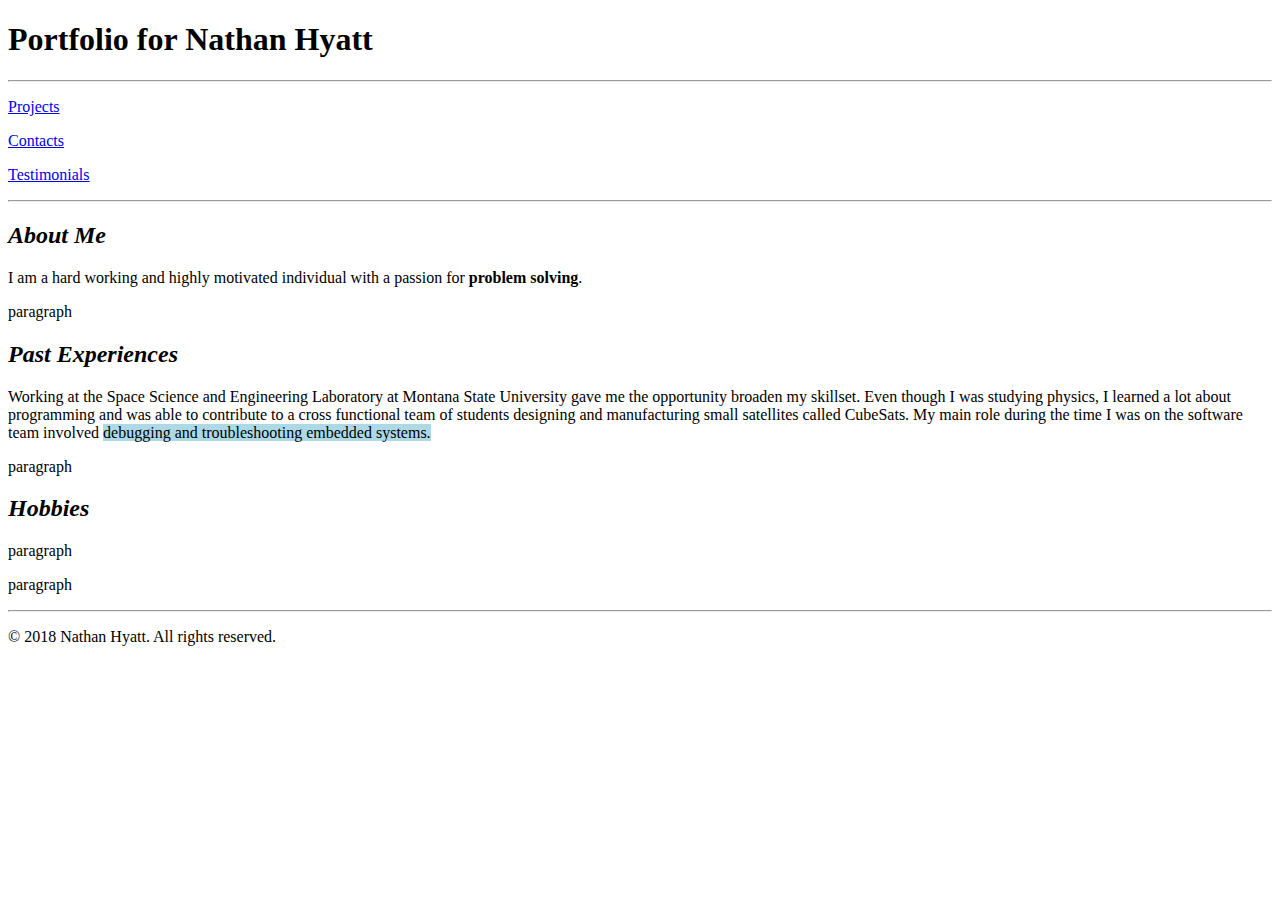
==== portfolio/index.html @ db4c849b "Added linking functionality." ====
<!DOCTYPE html>

<!--
	Name: Nathan Hyatt
	Date Created: 09/07/2018
	Most Recent Revision: 09/08/2018
-->

<html lang="en">
	<head>
		<title>Nathan's Portfolio</title>
	</head>
	
	<body>
		<main>
			<header>
				<h1>Portfolio for Nathan Hyatt</h1>
			</header>
			
			<hr />
			
			<nav>
				<!-- Add links to projects.html, contact.html, and testimonials.html -->
				<p><a href="projects.html">Projects</a></p>
				<p><a href="contacts.html">Contacts</a></p>
				<p><a href="testimonials.html">Testimonials</a></p>
			</nav>
			
			<hr />
			
			<section>
				<article id="about-me">
					<h2><em>About Me</em></h2>
						<p>I am a hard working and highly motivated individual with a passion for <strong>problem solving</strong>. </P>
						<p>paragraph</P>
				</article>
				<article id="past-experiences">
					<h2><em>Past Experiences</em></h2>
						<p>Working at the Space Science and Engineering Laboratory at Montana State University gave me the opportunity broaden my skillset. Even though  
						I was studying physics, I learned a lot about programming and was able to contribute to a cross functional team of students designing and 
						manufacturing small satellites called CubeSats. My main role during the time I was on the software team involved <span style="background-color: lightblue;">debugging and troubleshooting 
						embedded systems.</span> </P>
						<p>paragraph</P>
				</article>
				<article id="hobbies">
					<h2><em>Hobbies</em></h2>
						<p>paragraph</P>
						<p>paragraph</P>
				</article>
			</section>
			
			<footer>
				<hr />
				<p>&copy; 2018 Nathan Hyatt. All rights reserved.</P>
			</footer>
			
		</main>
	</body>
</html>
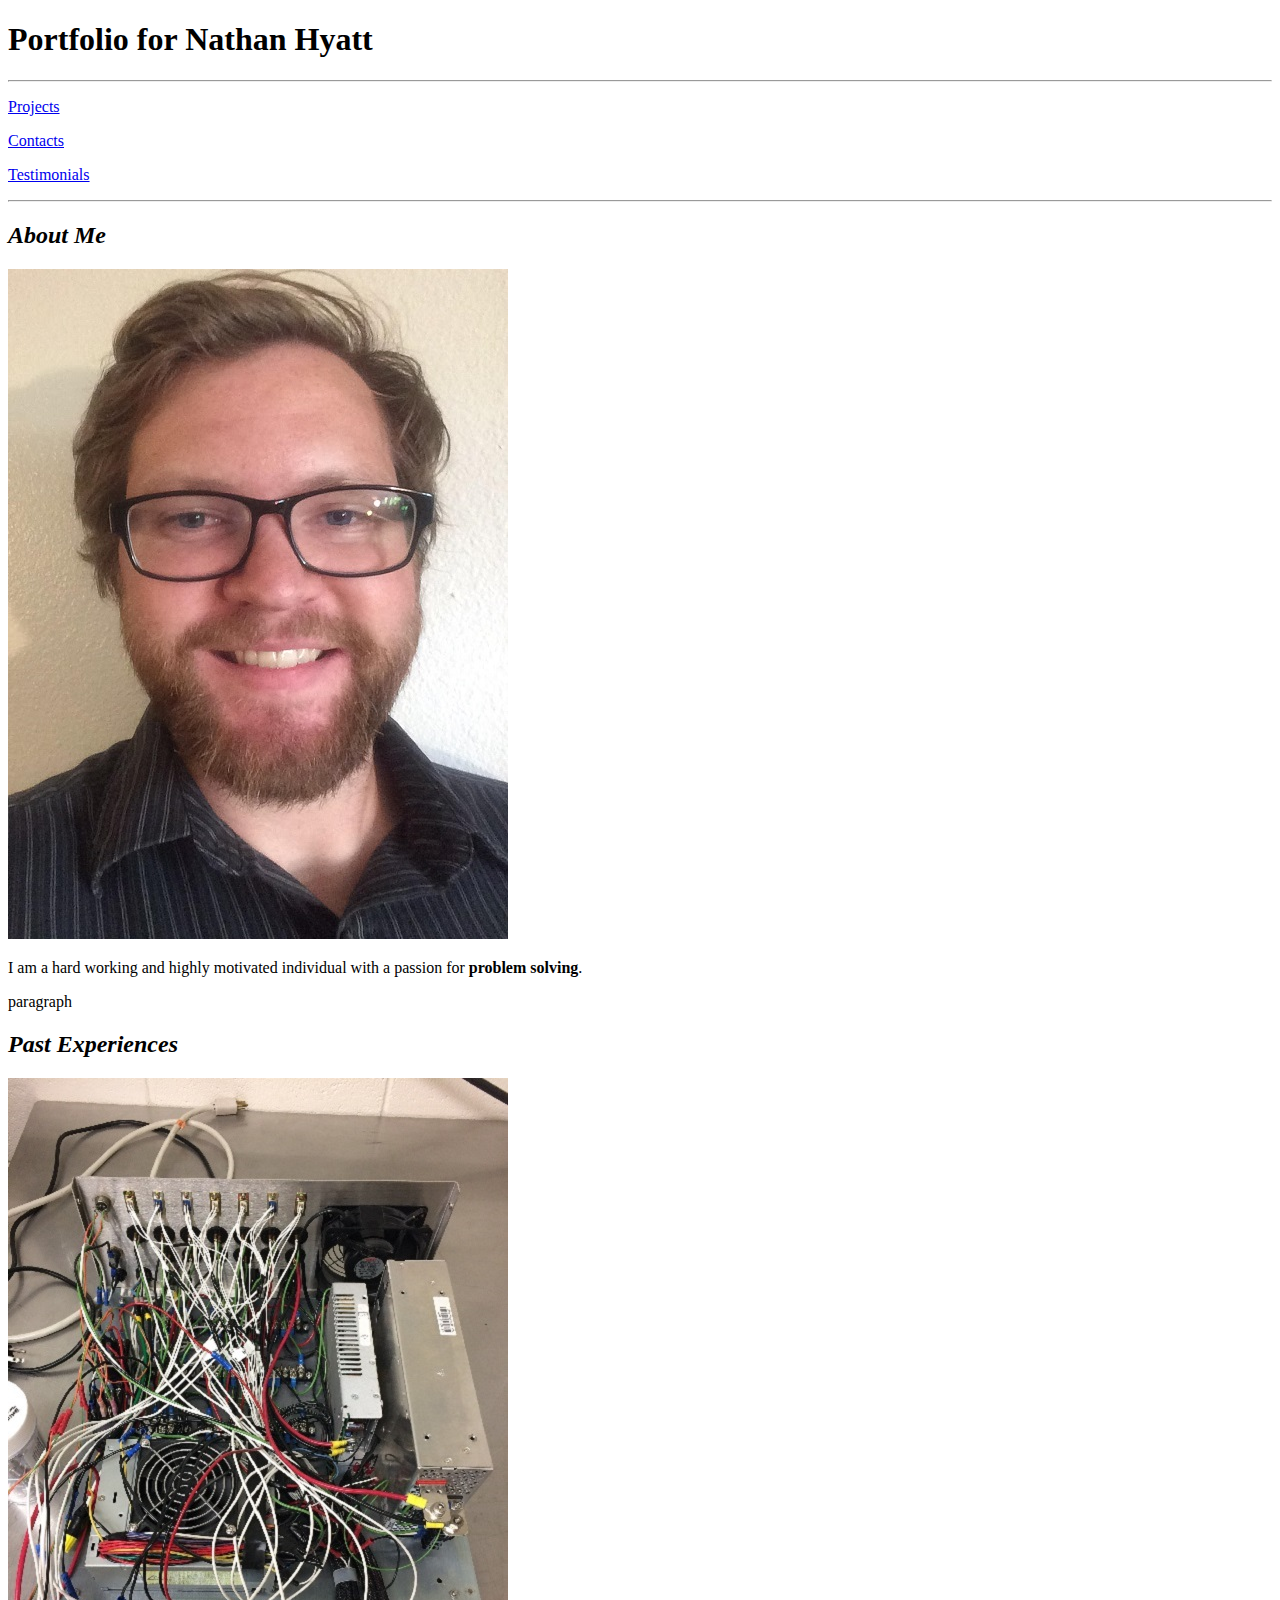
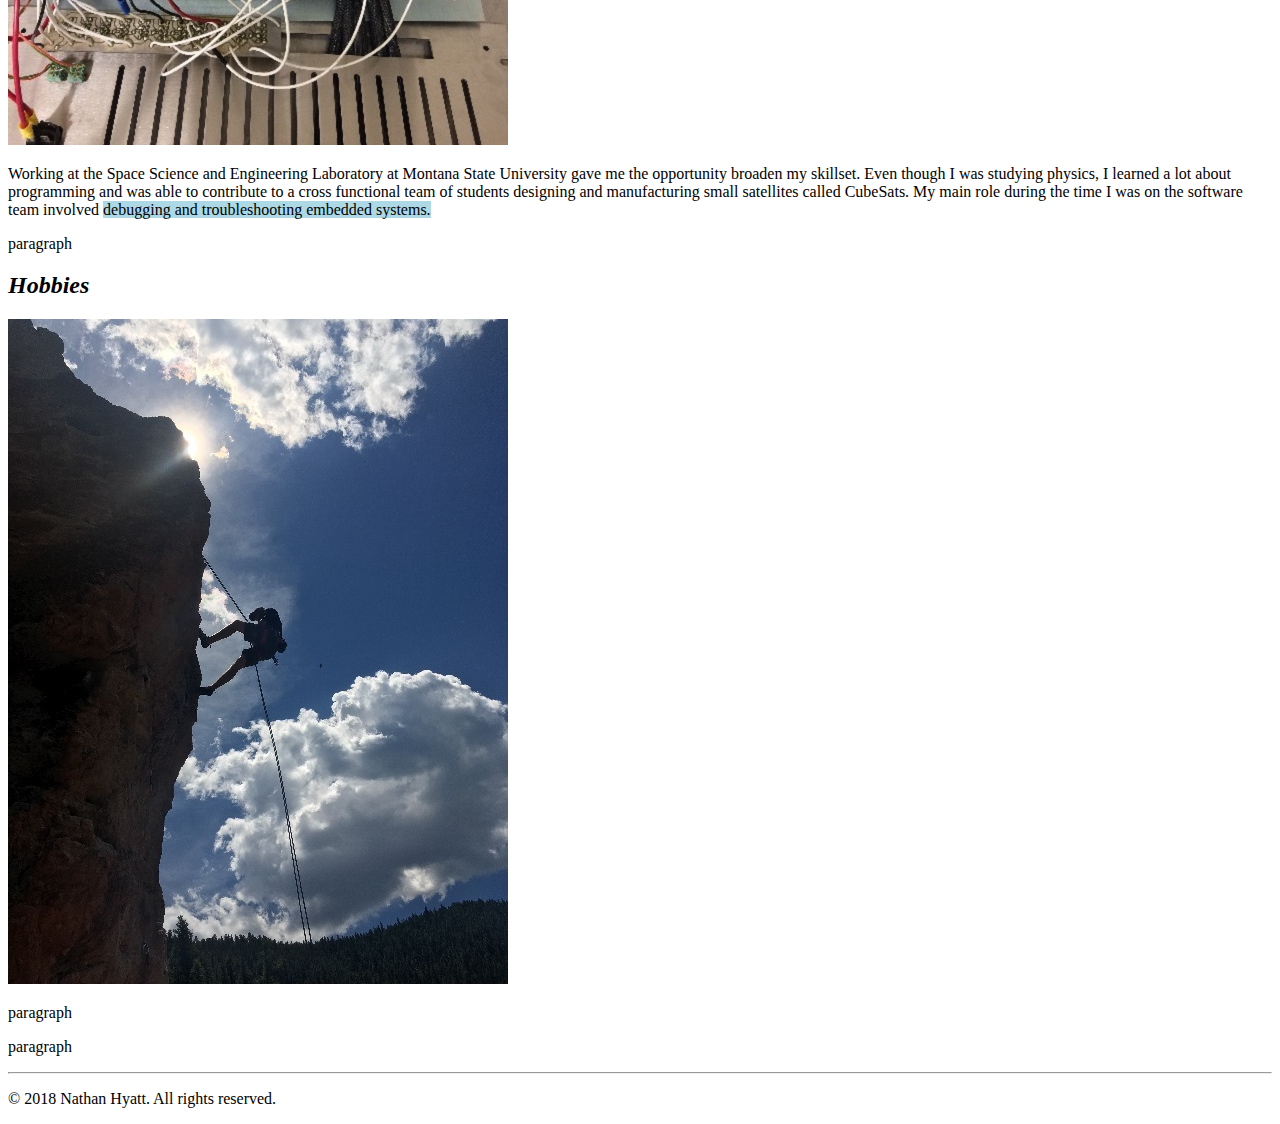
==== commit 7c7021db: "Added photos to index.html" ====
--- a/portfolio/index.html
+++ b/portfolio/index.html
@@ -31,11 +31,13 @@
 			<section>
 				<article id="about-me">
 					<h2><em>About Me</em></h2>
+						<img src="images/self-portrait-500px.jpg" alt="Portrait of Nathan Hyatt" />
 						<p>I am a hard working and highly motivated individual with a passion for <strong>problem solving</strong>. </P>
 						<p>paragraph</P>
 				</article>
 				<article id="past-experiences">
 					<h2><em>Past Experiences</em></h2>
+						<img src="images/power-distribution-box-500px.jpg" alt="Power distribution box Nathan worked on at the Space Science and Engineering Laboratory" />
 						<p>Working at the Space Science and Engineering Laboratory at Montana State University gave me the opportunity broaden my skillset. Even though  
 						I was studying physics, I learned a lot about programming and was able to contribute to a cross functional team of students designing and 
 						manufacturing small satellites called CubeSats. My main role during the time I was on the software team involved <span style="background-color: lightblue;">debugging and troubleshooting 
@@ -44,6 +46,7 @@
 				</article>
 				<article id="hobbies">
 					<h2><em>Hobbies</em></h2>
+						<img src="images/rock-climbing-500px.jpg" alt="Nathan rock climbing" />
 						<p>paragraph</P>
 						<p>paragraph</P>
 				</article>
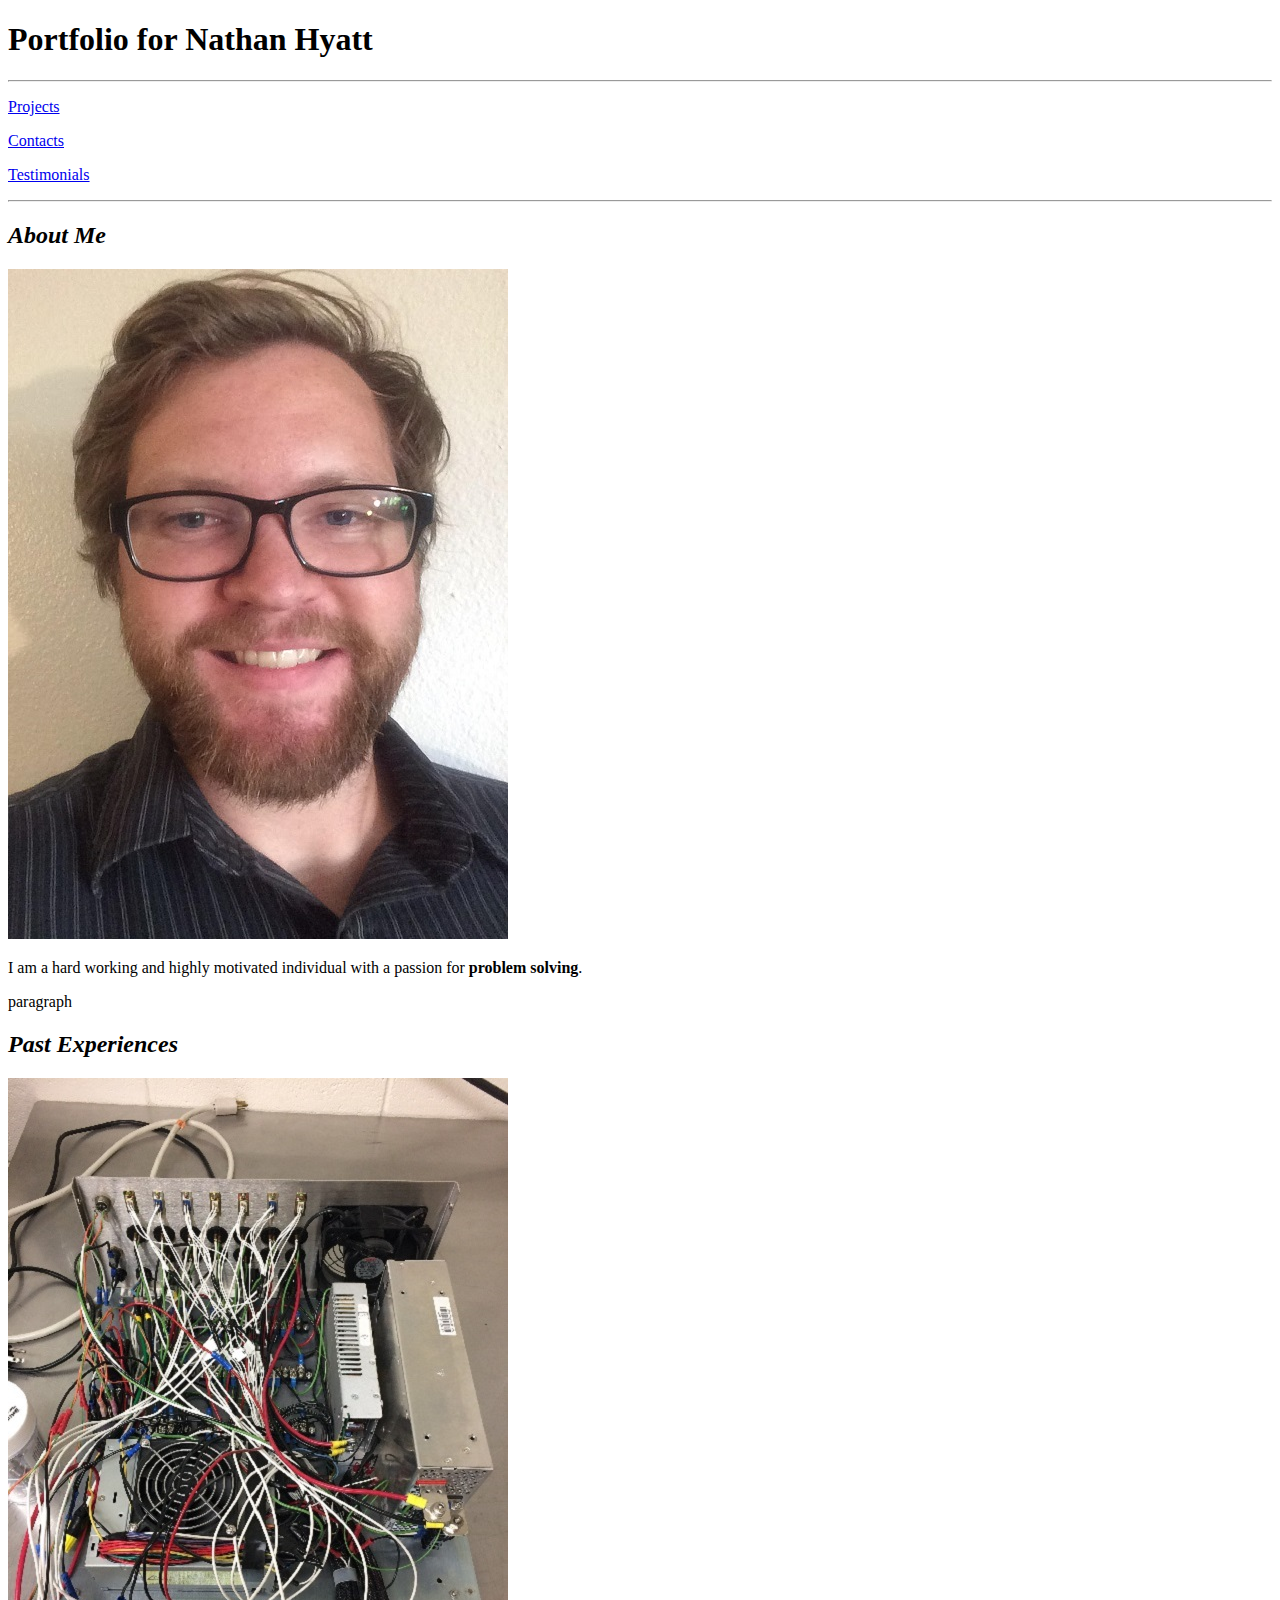
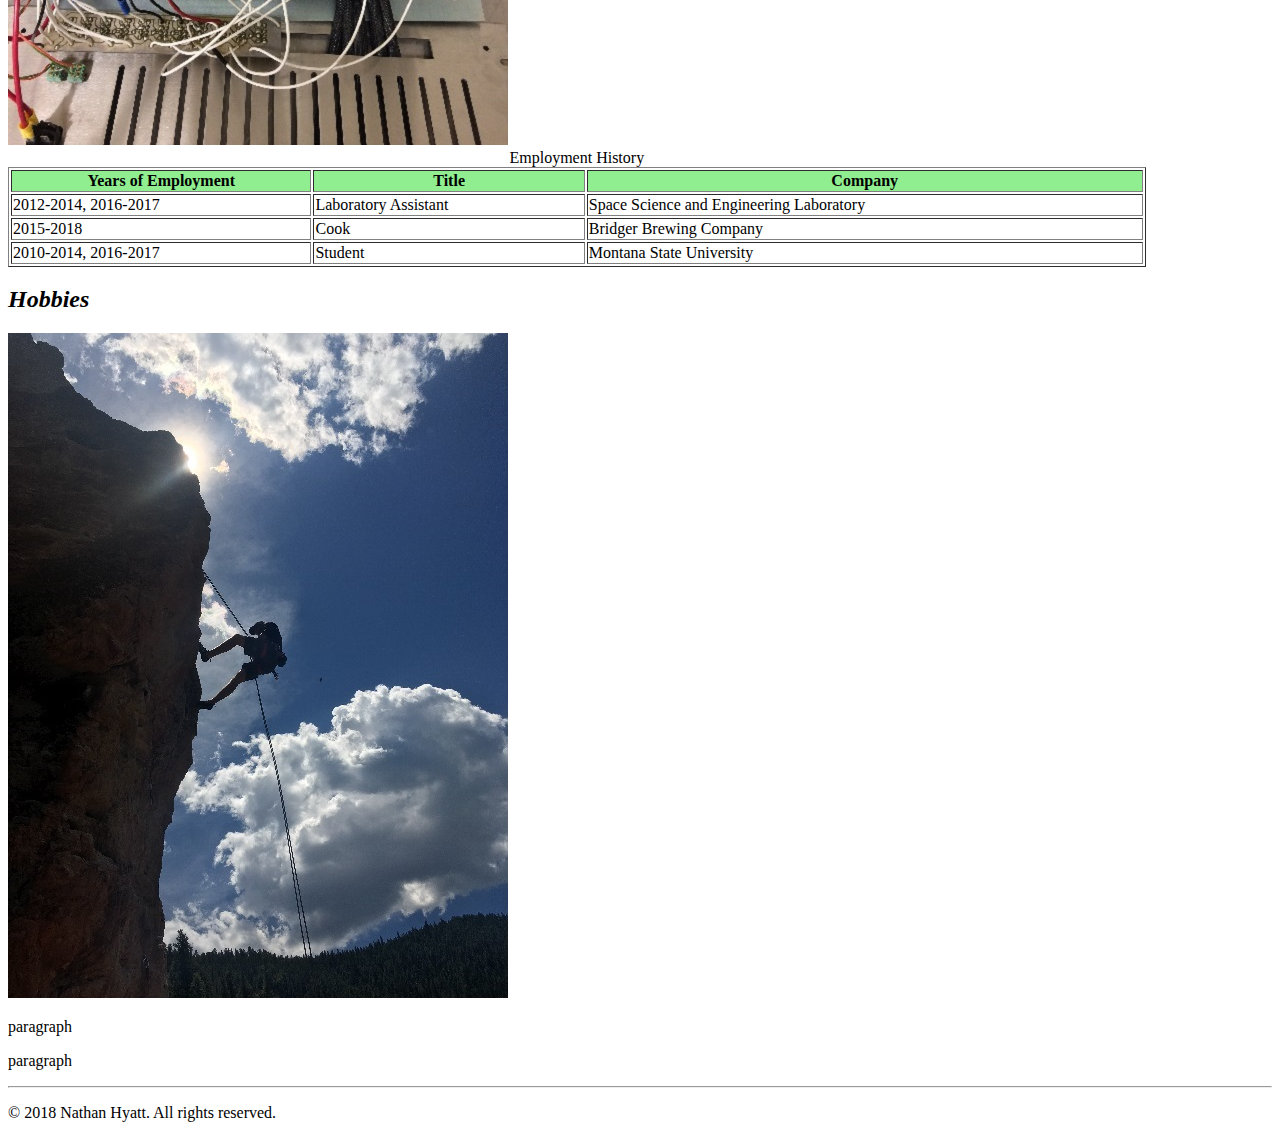
==== commit 7bbe813b: "Added employment history table." ====
--- a/portfolio/index.html
+++ b/portfolio/index.html
@@ -3,7 +3,7 @@
 <!--
 	Name: Nathan Hyatt
 	Date Created: 09/07/2018
-	Most Recent Revision: 09/08/2018
+	Most Recent Revision: 09/09/2018
 -->
 
 <html lang="en">
@@ -38,11 +38,13 @@
 				<article id="past-experiences">
 					<h2><em>Past Experiences</em></h2>
 						<img src="images/power-distribution-box-500px.jpg" alt="Power distribution box Nathan worked on at the Space Science and Engineering Laboratory" />
-						<p>Working at the Space Science and Engineering Laboratory at Montana State University gave me the opportunity broaden my skillset. Even though  
-						I was studying physics, I learned a lot about programming and was able to contribute to a cross functional team of students designing and 
-						manufacturing small satellites called CubeSats. My main role during the time I was on the software team involved <span style="background-color: lightblue;">debugging and troubleshooting 
-						embedded systems.</span> </P>
-						<p>paragraph</P>
+						<table border="1" width="90%">
+							<caption>Employment History</caption>
+							<tr bgcolor="lightgreen"><th>Years of Employment</th><th>Title</th><th>Company</th></tr>
+							<tr><td>2012-2014, 2016-2017</td><td>Laboratory Assistant</td><td>Space Science and Engineering Laboratory</td></tr>
+							<tr><td>2015-2018</td><td>Cook</td><td>Bridger Brewing Company</td></tr>
+							<tr><td>2010-2014, 2016-2017</td><td>Student</td><td>Montana State University</td></tr>
+						</table>
 				</article>
 				<article id="hobbies">
 					<h2><em>Hobbies</em></h2>
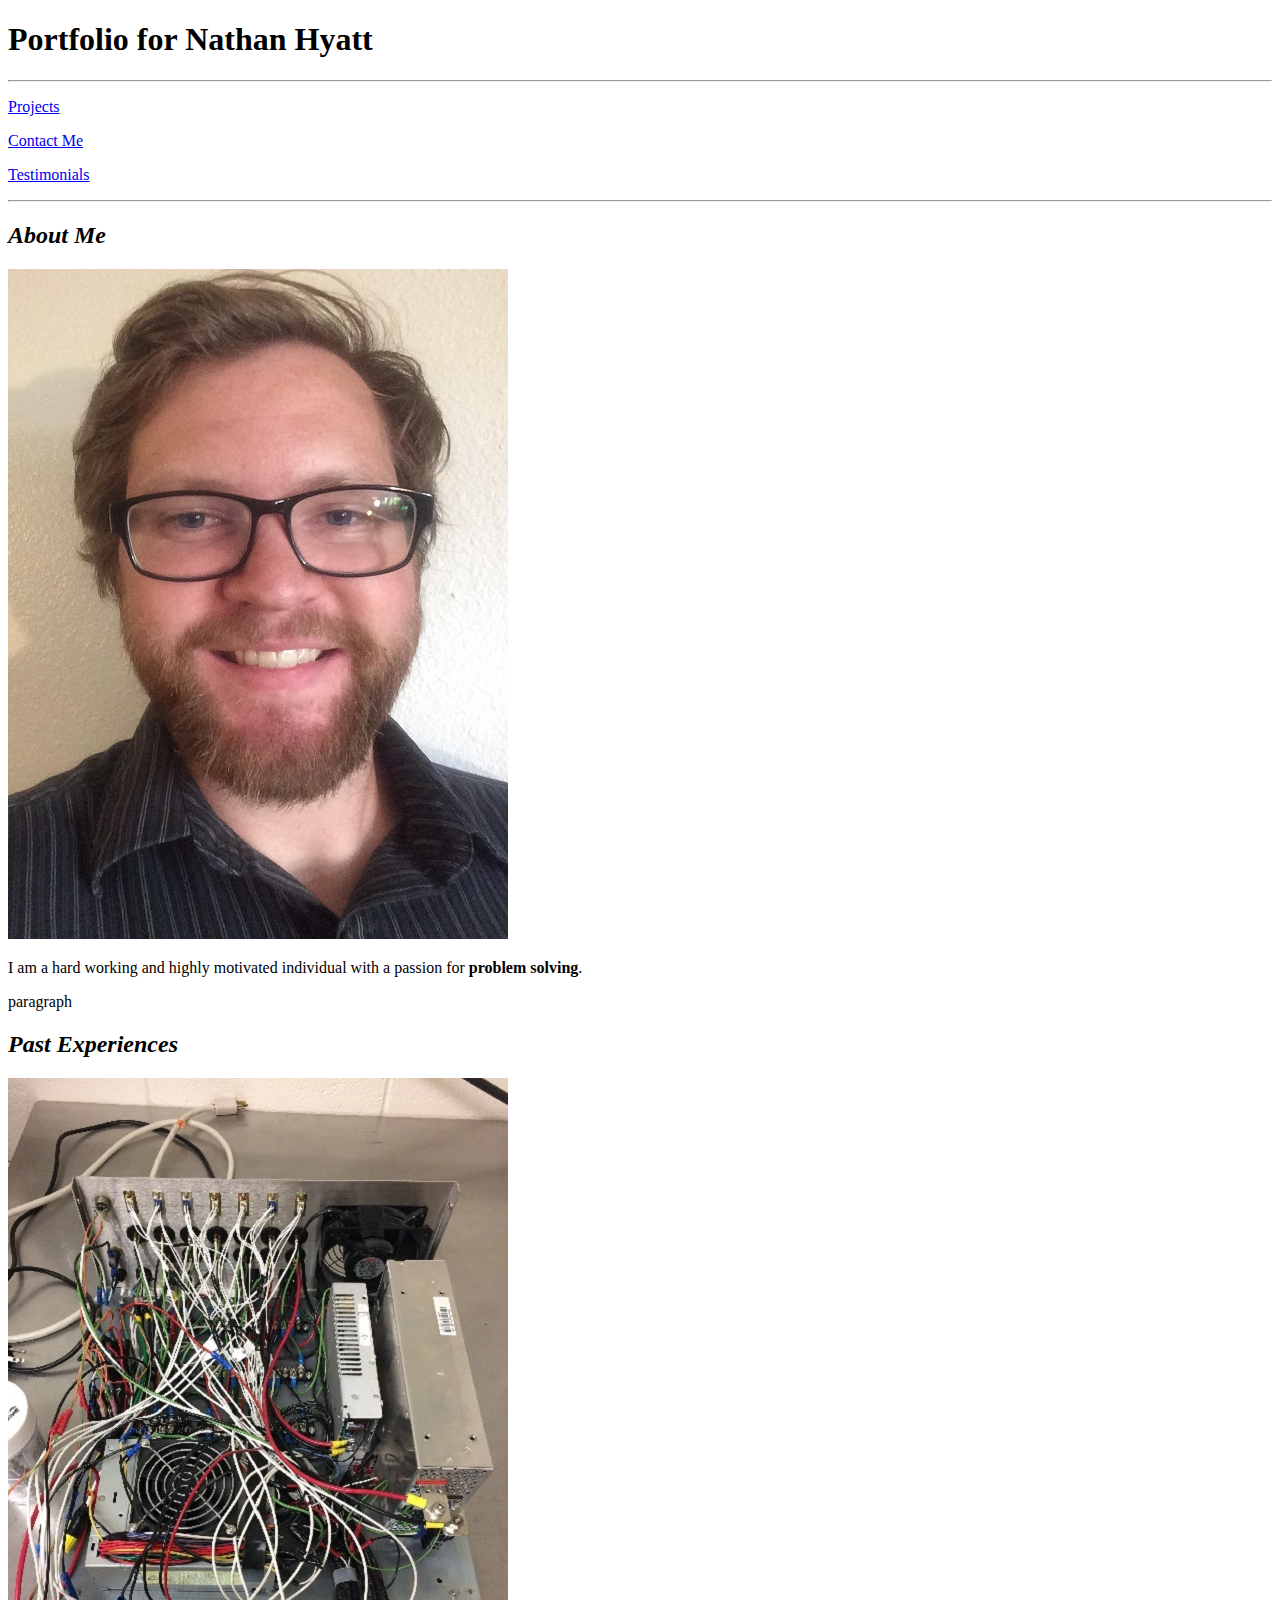
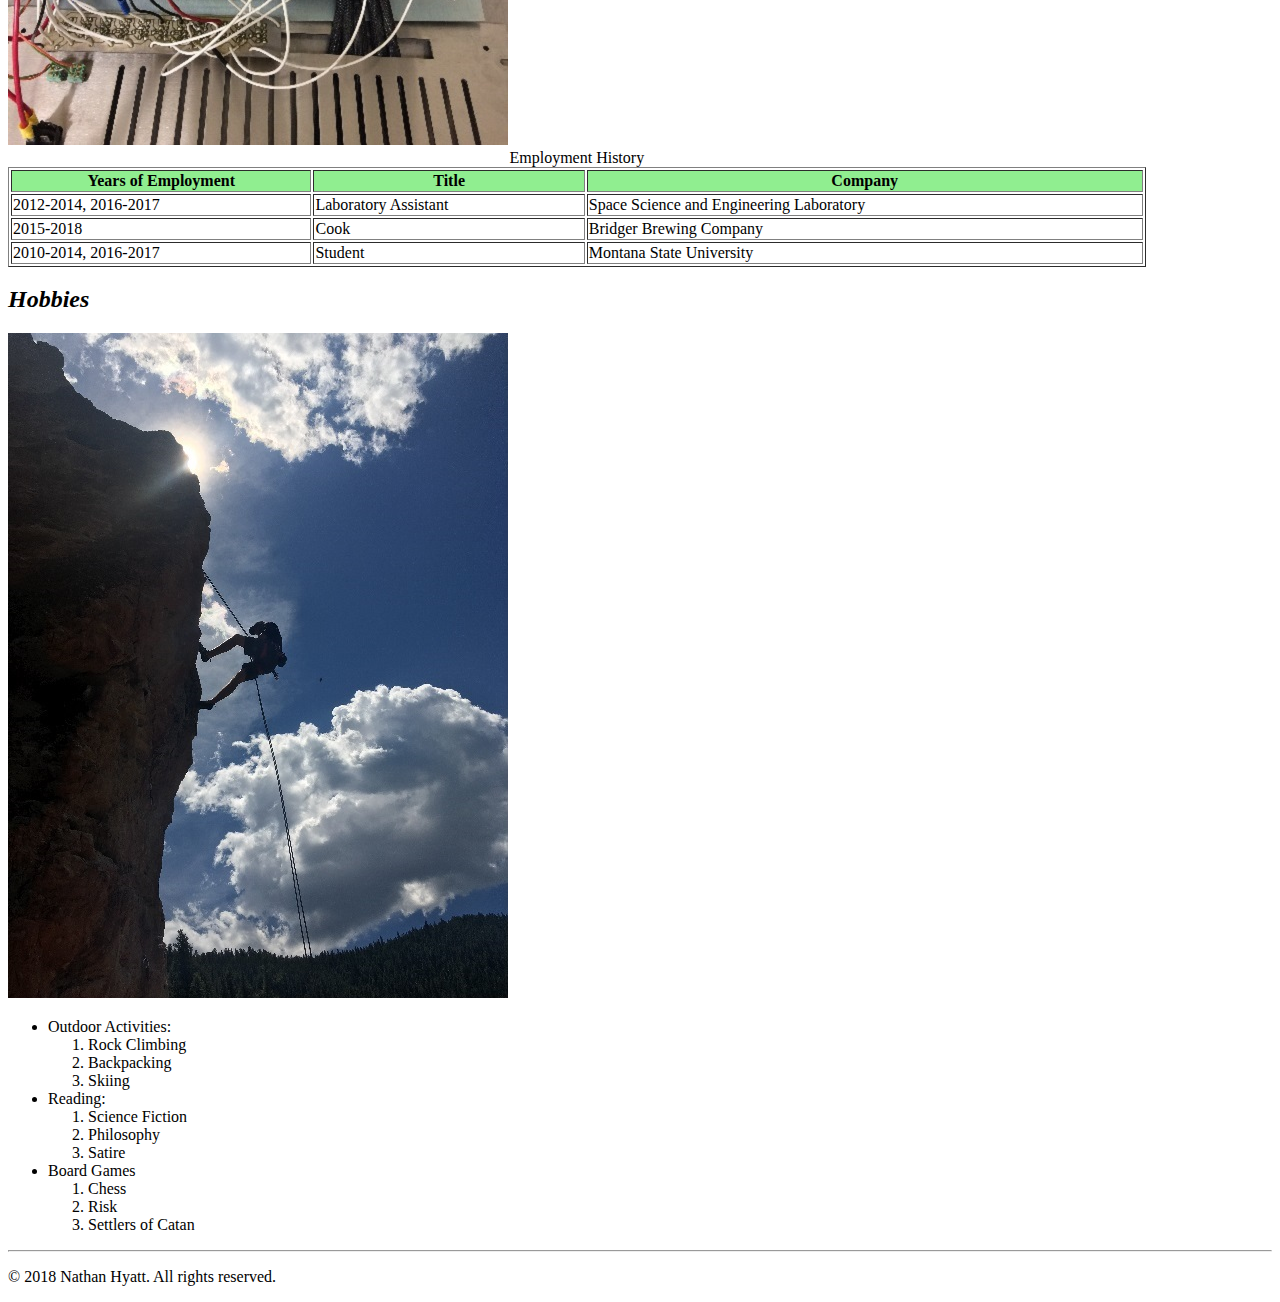
==== commit cdea9544: "Added form functionality to contact page." ====
--- a/portfolio/index.html
+++ b/portfolio/index.html
@@ -22,7 +22,7 @@
 			<nav>
 				<!-- Add links to projects.html, contact.html, and testimonials.html -->
 				<p><a href="projects.html">Projects</a></p>
-				<p><a href="contacts.html">Contacts</a></p>
+				<p><a href="contact.html">Contact Me</a></p>
 				<p><a href="testimonials.html">Testimonials</a></p>
 			</nav>
 			
@@ -40,17 +40,43 @@
 						<img src="images/power-distribution-box-500px.jpg" alt="Power distribution box Nathan worked on at the Space Science and Engineering Laboratory" />
 						<table border="1" width="90%">
 							<caption>Employment History</caption>
-							<tr bgcolor="lightgreen"><th>Years of Employment</th><th>Title</th><th>Company</th></tr>
-							<tr><td>2012-2014, 2016-2017</td><td>Laboratory Assistant</td><td>Space Science and Engineering Laboratory</td></tr>
-							<tr><td>2015-2018</td><td>Cook</td><td>Bridger Brewing Company</td></tr>
-							<tr><td>2010-2014, 2016-2017</td><td>Student</td><td>Montana State University</td></tr>
+							<tr bgcolor="lightgreen">
+								<th>Years of Employment</th><th>Title</th><th>Company</th>
+							</tr>
+							<tr>
+								<td>2012-2014, 2016-2017</td><td>Laboratory Assistant</td><td>Space Science and Engineering Laboratory</td>
+							</tr>
+							<tr>
+								<td>2015-2018</td><td>Cook</td><td>Bridger Brewing Company</td>
+							</tr>
+							<tr>
+								<td>2010-2014, 2016-2017</td><td>Student</td><td>Montana State University</td>
+							</tr>
 						</table>
 				</article>
 				<article id="hobbies">
 					<h2><em>Hobbies</em></h2>
 						<img src="images/rock-climbing-500px.jpg" alt="Nathan rock climbing" />
-						<p>paragraph</P>
-						<p>paragraph</P>
+						<ul>
+							<li>Outdoor Activities:</li>
+							<ol>
+								<li>Rock Climbing</li>
+								<li>Backpacking</li>
+								<li>Skiing</li>
+							</ol>
+							<li>Reading:</li>
+							<ol>
+								<li>Science Fiction</li>
+								<li>Philosophy</li>
+								<li>Satire</li>
+							</ol>
+							<li>Board Games</li>
+							<ol>
+								<li>Chess</li>
+								<li>Risk</li>
+								<li>Settlers of Catan</li>
+							</ol>
+						</ul>
 				</article>
 			</section>
 			
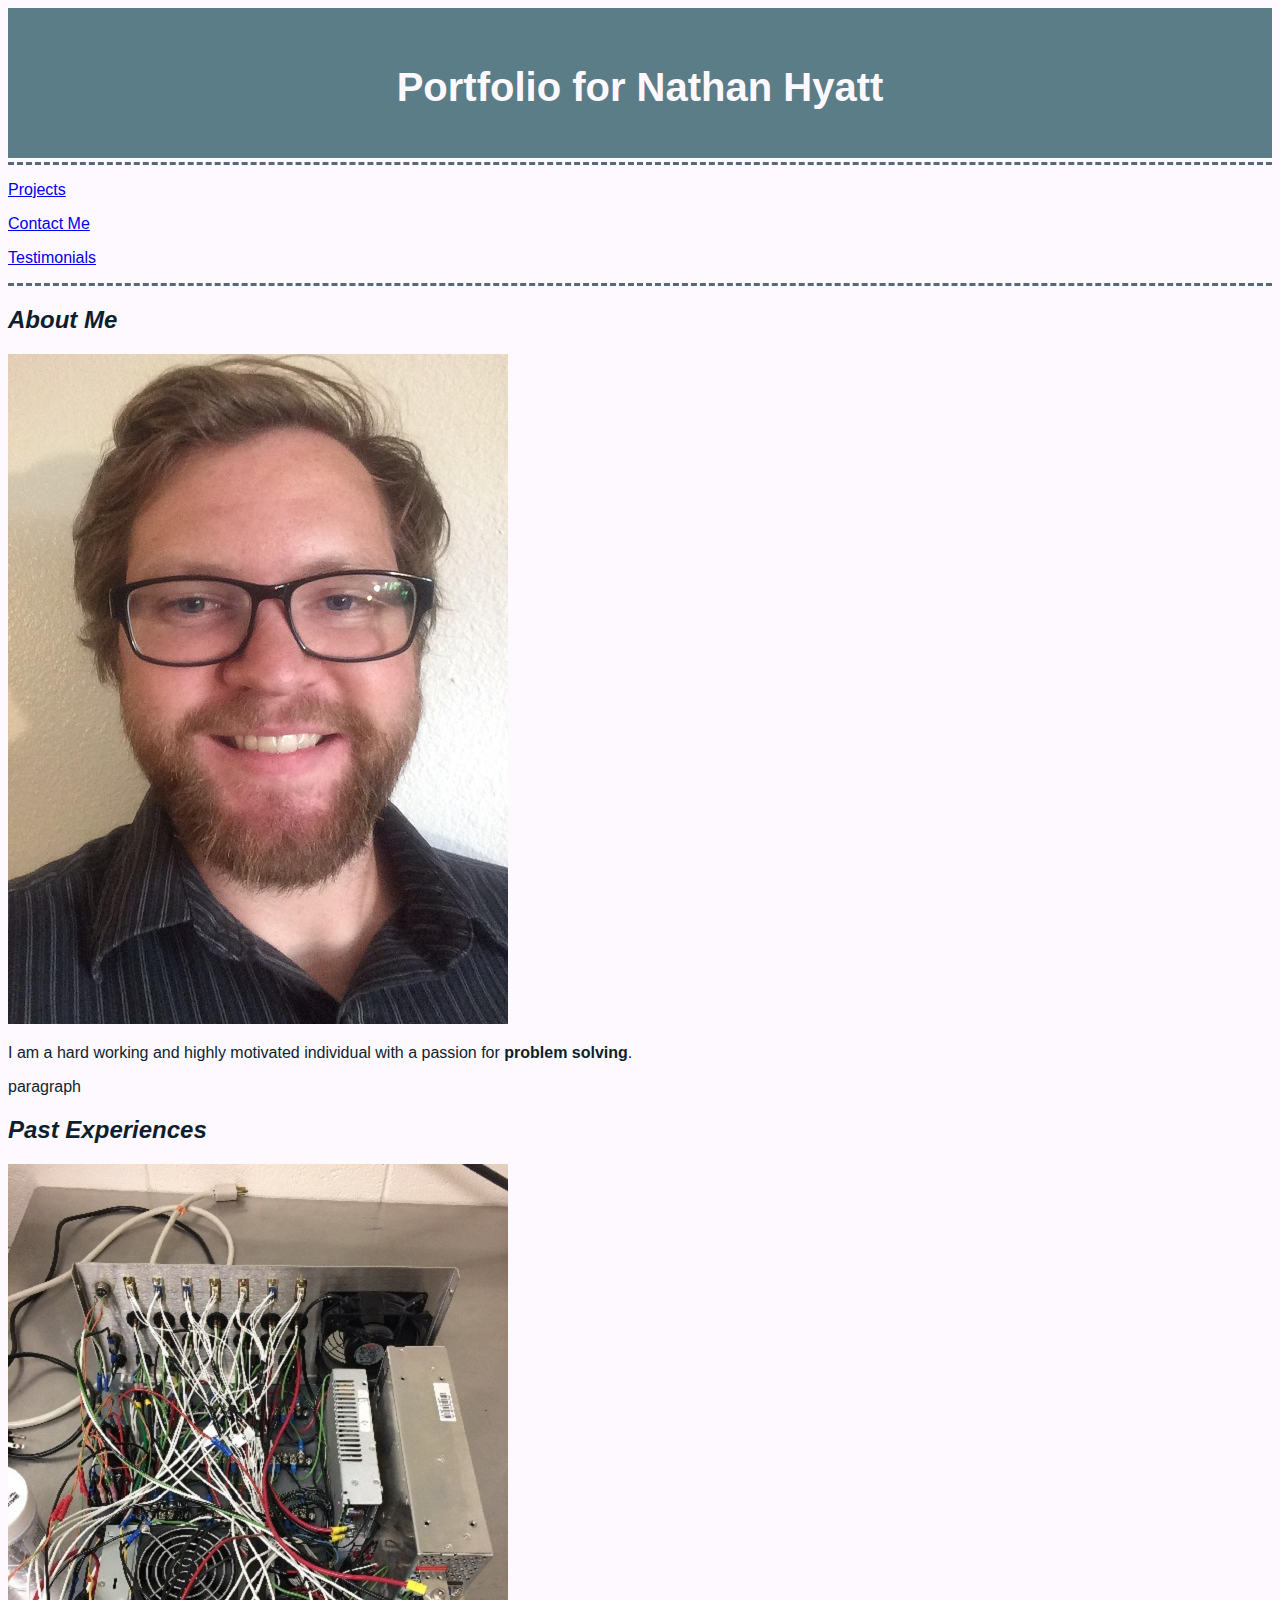
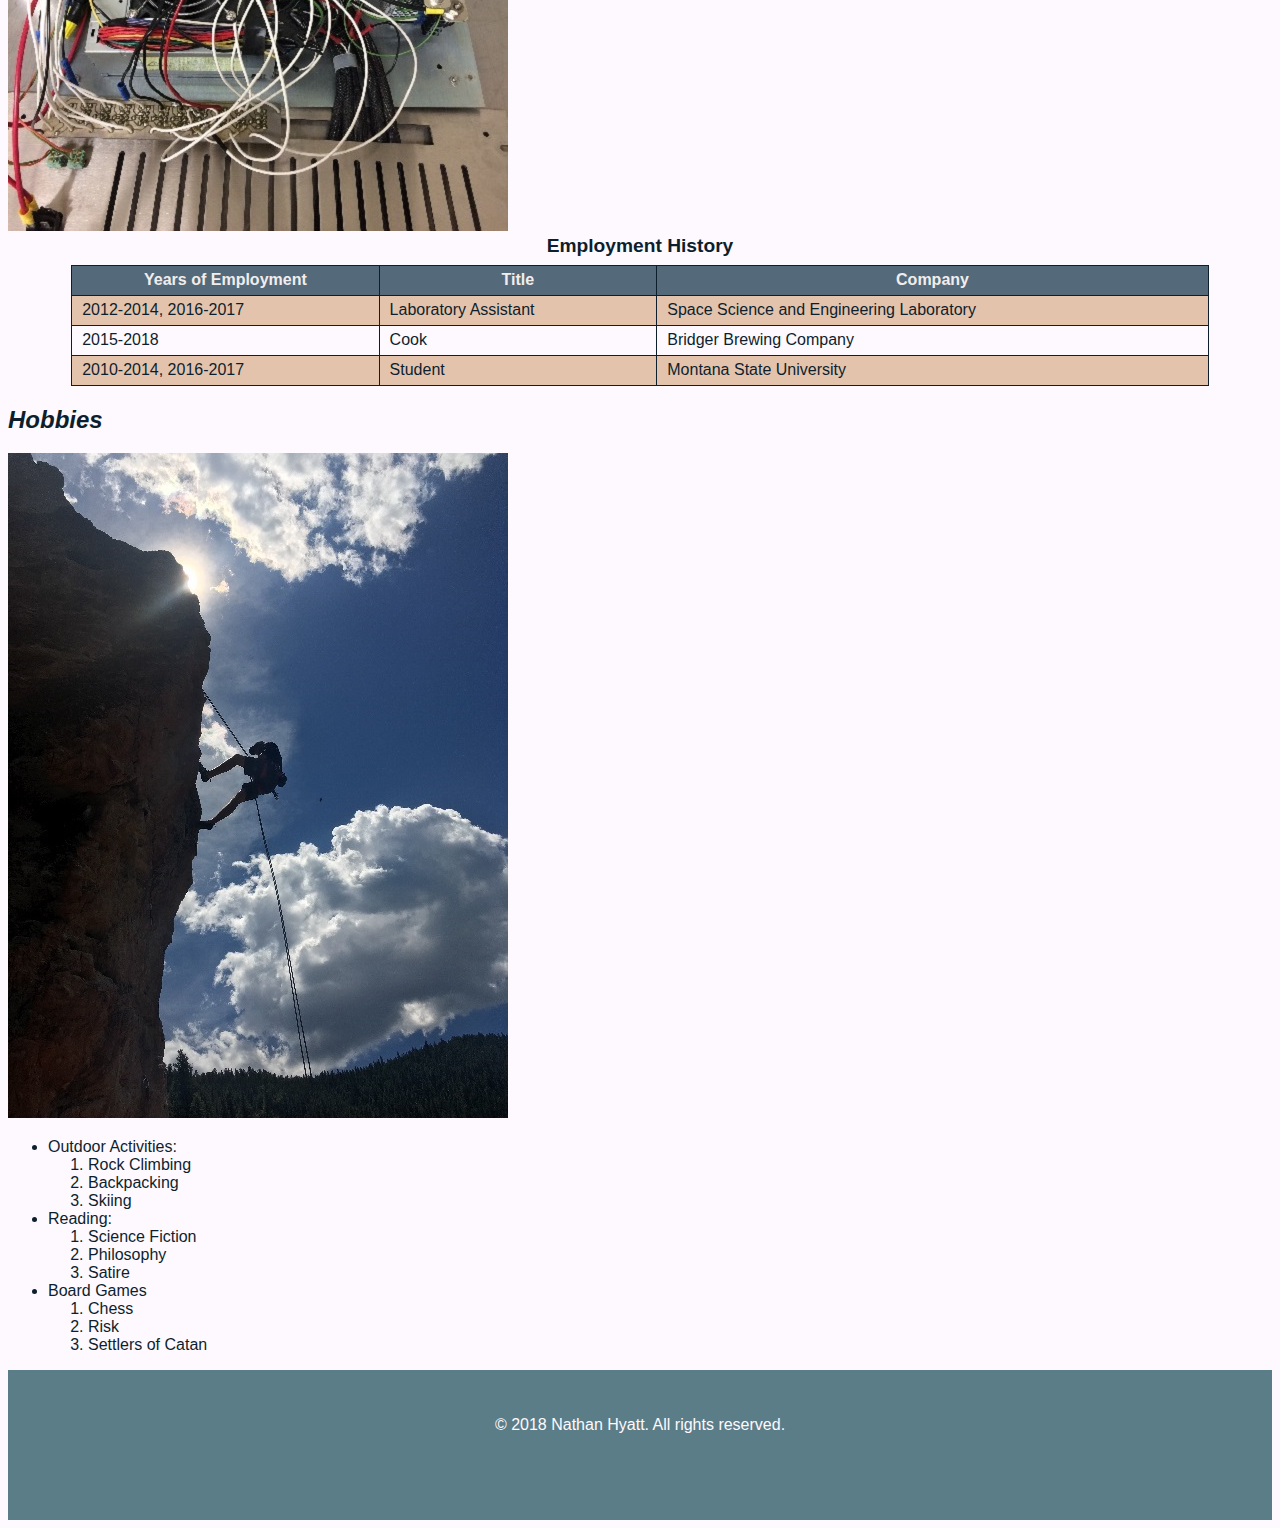
==== commit 31707e5c: "addeed template, and css, along with some minor html changes." ====
--- a/portfolio/index.html
+++ b/portfolio/index.html
@@ -3,12 +3,43 @@
 <!--
 	Name: Nathan Hyatt
 	Date Created: 09/07/2018
-	Most Recent Revision: 09/09/2018
+	Most Recent Revision: 09/13/2018
 -->
 
 <html lang="en">
 	<head>
 		<title>Nathan's Portfolio</title>
+		
+		<link href="styles/main.css" rel="stylesheet" type="text/css" />
+		
+		<!-- Internal Style Sheets -->
+		<style>
+			caption {
+				font-weight: bold;
+				font-size: 1.2em;
+				
+				margin-bottom: 8px;
+			}
+			table, th, td {
+				border: 1px solid #0d1f2d;
+				border-collapse: collapse;
+				padding: 5px 10px;
+			}
+			table {
+				width: 90%;
+				margin: auto;
+			}
+			tr {
+				height: 30px;
+			}
+			th {
+				background-color: #546a7b;
+				color: #f2eded;
+			}
+			tbody tr:nth-child(odd) {
+				background-color: #e4c3ad;
+			}
+			</style>
 	</head>
 	
 	<body>
@@ -17,7 +48,6 @@
 				<h1>Portfolio for Nathan Hyatt</h1>
 			</header>
 			
-			<hr />
 			
 			<nav>
 				<!-- Add links to projects.html, contact.html, and testimonials.html -->
@@ -26,7 +56,6 @@
 				<p><a href="testimonials.html">Testimonials</a></p>
 			</nav>
 			
-			<hr />
 			
 			<section>
 				<article id="about-me">
@@ -38,21 +67,27 @@
 				<article id="past-experiences">
 					<h2><em>Past Experiences</em></h2>
 						<img src="images/power-distribution-box-500px.jpg" alt="Power distribution box Nathan worked on at the Space Science and Engineering Laboratory" />
-						<table border="1" width="90%">
-							<caption>Employment History</caption>
-							<tr bgcolor="lightgreen">
-								<th>Years of Employment</th><th>Title</th><th>Company</th>
-							</tr>
-							<tr>
-								<td>2012-2014, 2016-2017</td><td>Laboratory Assistant</td><td>Space Science and Engineering Laboratory</td>
-							</tr>
-							<tr>
-								<td>2015-2018</td><td>Cook</td><td>Bridger Brewing Company</td>
-							</tr>
-							<tr>
-								<td>2010-2014, 2016-2017</td><td>Student</td><td>Montana State University</td>
-							</tr>
+						
+						<table>
+							<thead>
+								<caption>Employment History</caption>
+								<tr>
+									<th>Years of Employment</th><th>Title</th><th>Company</th>
+								</tr>
+							</thead>
+							<tbody>
+								<tr>
+									<td>2012-2014, 2016-2017</td><td>Laboratory Assistant</td><td>Space Science and Engineering Laboratory</td>
+								</tr>
+								<tr>
+									<td>2015-2018</td><td>Cook</td><td>Bridger Brewing Company</td>
+								</tr>
+								<tr>
+									<td>2010-2014, 2016-2017</td><td>Student</td><td>Montana State University</td>
+								</tr>
+							</tbody>
 						</table>
+						
 				</article>
 				<article id="hobbies">
 					<h2><em>Hobbies</em></h2>
@@ -81,7 +116,6 @@
 			</section>
 			
 			<footer>
-				<hr />
 				<p>&copy; 2018 Nathan Hyatt. All rights reserved.</P>
 			</footer>
 			
--- a/portfolio/styles/main.css
+++ b/portfolio/styles/main.css
@@ -0,0 +1,27 @@
+
+/*
+	Name: Nathan Hyatt
+	Date Created: 09/13/2018
+	Most Recent Revision: 09/13/2018
+*/
+
+body {
+	background-color: #fef9ff;
+	font-family: arial, helvetica, sans-serif;
+	color: #0d1f2d;
+}
+header, footer {
+	background-color: #5b7d87;
+	color: #fef9ff;
+	height: 100px;
+	text-align: center;
+	padding: 30px 10px 20px 10px;
+}
+h1 {
+	font-size: 2.5em;
+}
+nav {
+	border-top: 3px dashed #546a7b;
+	border-bottom: 3px dashed #546a7b;
+	margin-top: 4px;
+}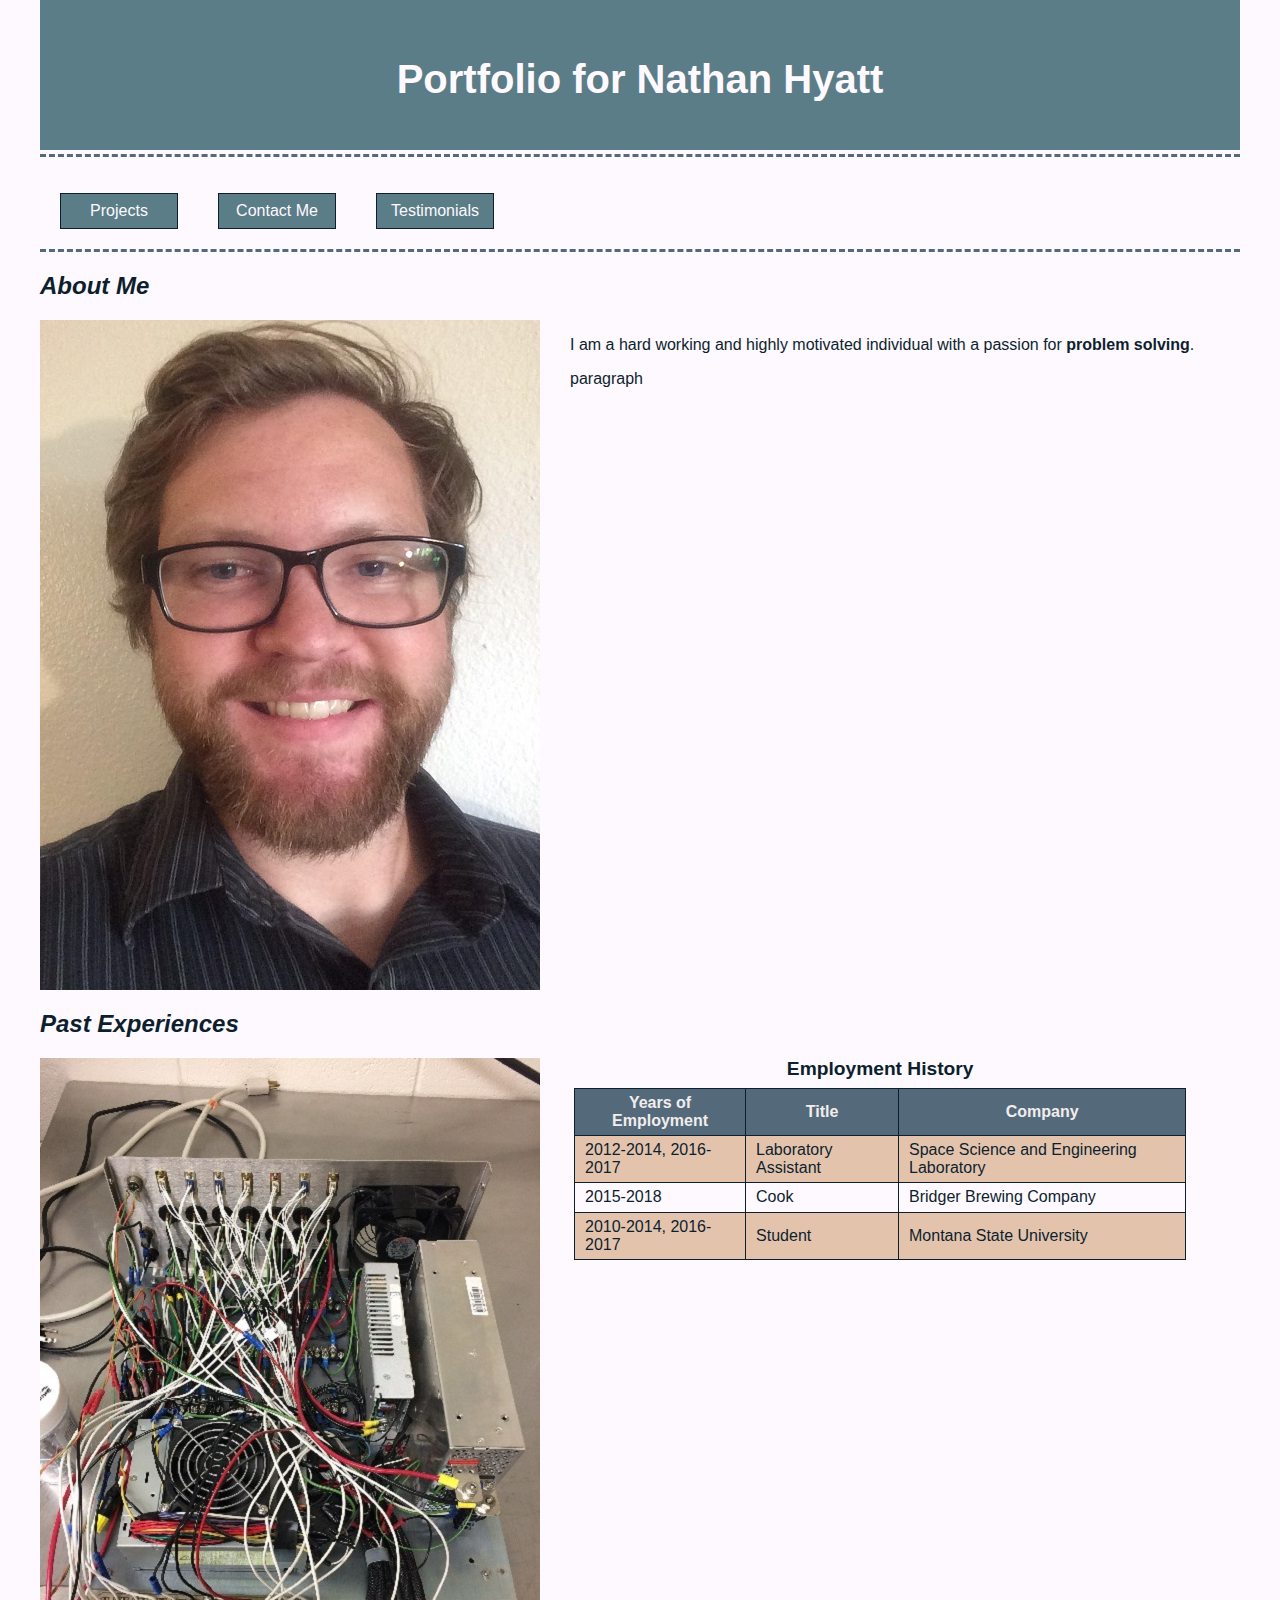
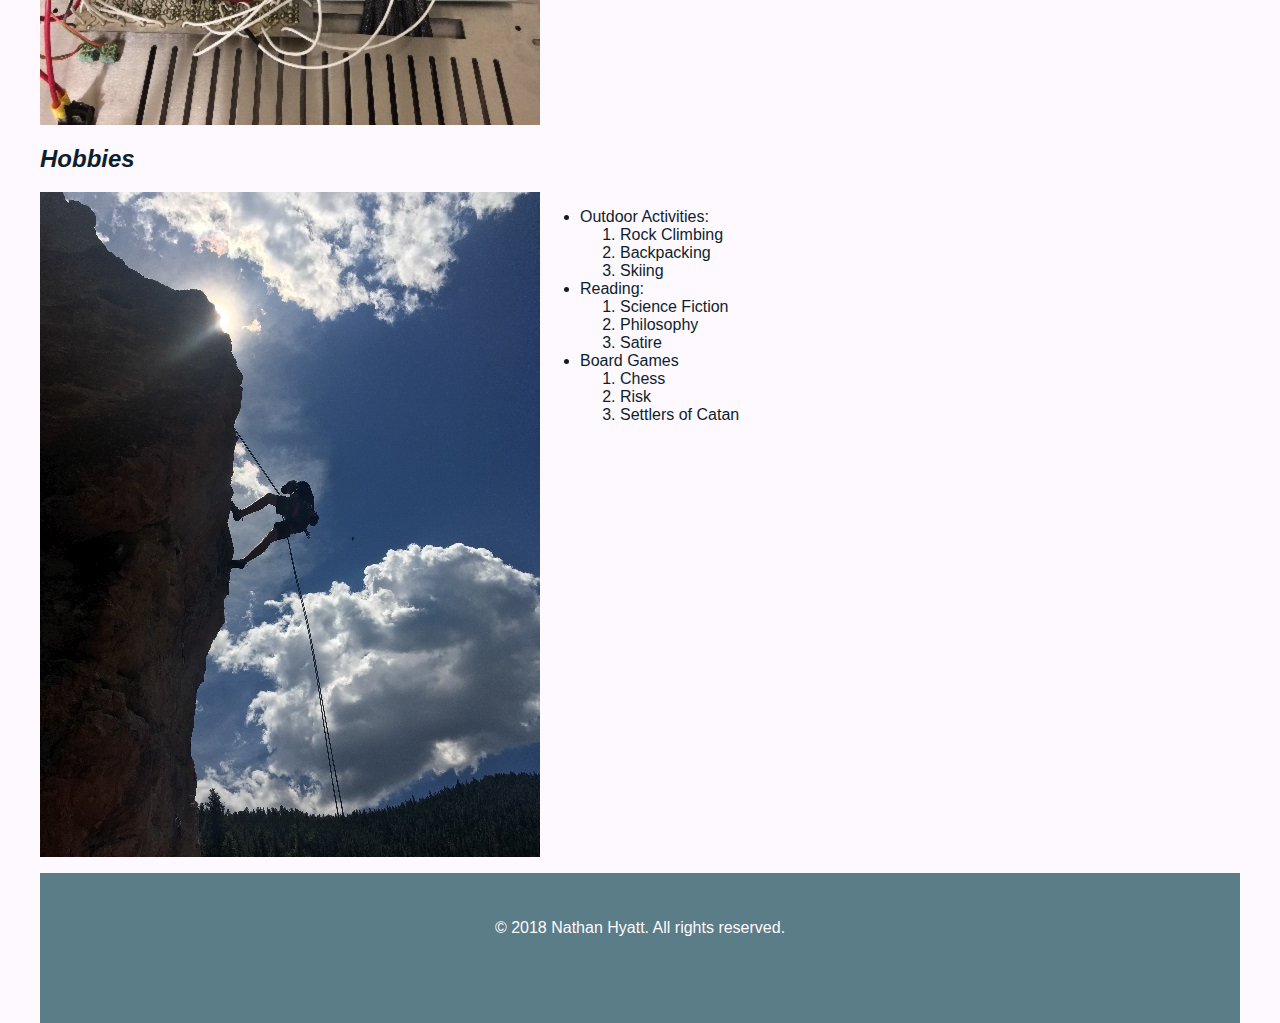
==== commit d8b9a11c: "added some html structure and more css" ====
--- a/portfolio/index.html
+++ b/portfolio/index.html
@@ -3,7 +3,7 @@
 <!--
 	Name: Nathan Hyatt
 	Date Created: 09/07/2018
-	Most Recent Revision: 09/13/2018
+	Most Recent Revision: 09/14/2018
 -->
 
 <html lang="en">
@@ -39,7 +39,7 @@
 			tbody tr:nth-child(odd) {
 				background-color: #e4c3ad;
 			}
-			</style>
+		</style>
 	</head>
 	
 	<body>
@@ -54,6 +54,7 @@
 				<p><a href="projects.html">Projects</a></p>
 				<p><a href="contact.html">Contact Me</a></p>
 				<p><a href="testimonials.html">Testimonials</a></p>
+				<div class="clear-float"></div>
 			</nav>
 			
 			
@@ -61,13 +62,18 @@
 				<article id="about-me">
 					<h2><em>About Me</em></h2>
 						<img src="images/self-portrait-500px.jpg" alt="Portrait of Nathan Hyatt" />
+						
+						<div class="right-content">
 						<p>I am a hard working and highly motivated individual with a passion for <strong>problem solving</strong>. </P>
 						<p>paragraph</P>
+						</div>
+						
+						<div class="clear-float"></div>
 				</article>
 				<article id="past-experiences">
 					<h2><em>Past Experiences</em></h2>
-						<img src="images/power-distribution-box-500px.jpg" alt="Power distribution box Nathan worked on at the Space Science and Engineering Laboratory" />
-						
+						<img src="images/power-distribution-box-500px.jpg" alt="Power distribution box Nathan worked on at the Space Science and Engineering Laboratory"/>
+						<div class="right-content">
 						<table>
 							<thead>
 								<caption>Employment History</caption>
@@ -87,11 +93,15 @@
 								</tr>
 							</tbody>
 						</table>
+						</div>
 						
+						<div class="clear-float"></div>
 				</article>
 				<article id="hobbies">
 					<h2><em>Hobbies</em></h2>
 						<img src="images/rock-climbing-500px.jpg" alt="Nathan rock climbing" />
+						
+						<div class="right-content">
 						<ul>
 							<li>Outdoor Activities:</li>
 							<ol>
@@ -112,6 +122,8 @@
 								<li>Settlers of Catan</li>
 							</ol>
 						</ul>
+						</div>
+						<div class="clear-float"></div>
 				</article>
 			</section>
 			
--- a/portfolio/styles/main.css
+++ b/portfolio/styles/main.css
@@ -2,13 +2,15 @@
 /*
 	Name: Nathan Hyatt
 	Date Created: 09/13/2018
-	Most Recent Revision: 09/13/2018
+	Most Recent Revision: 09/14/2018
 */
 
 body {
 	background-color: #fef9ff;
 	font-family: arial, helvetica, sans-serif;
 	color: #0d1f2d;
+	max-width: 1200px; /* Made wider than 900px in order to fit table alongside picture */
+	margin: 0 auto;
 }
 header, footer {
 	background-color: #5b7d87;
@@ -24,4 +26,44 @@
 	border-top: 3px dashed #546a7b;
 	border-bottom: 3px dashed #546a7b;
 	margin-top: 4px;
-}+}
+.clear-float {
+	clear:both;
+}
+article img {
+	float:left;
+}
+.right-content {
+	float:left;
+}
+article {
+	margin-bottom: 16px;
+}
+
+/* padding added to line up with table and list */
+article div p {
+	padding-left: 30px;
+}
+
+nav a {
+	background-color: #5b7d87;
+	color: #fef9ff;
+	padding: 8px;
+	border: thin solid #0d1f2d;
+	text-decoration: none;
+	text-align: center;
+	display: block;
+	margin: 20px;
+	width: 100px;
+	float: left;
+}
+nav a:visited {
+	color: #e4c3ad;
+}
+nav a:hover {
+	background-color: #fef9ff;
+	color: #5b7d87;
+}
+nav a:active {
+	font-weight: bold;
+}
